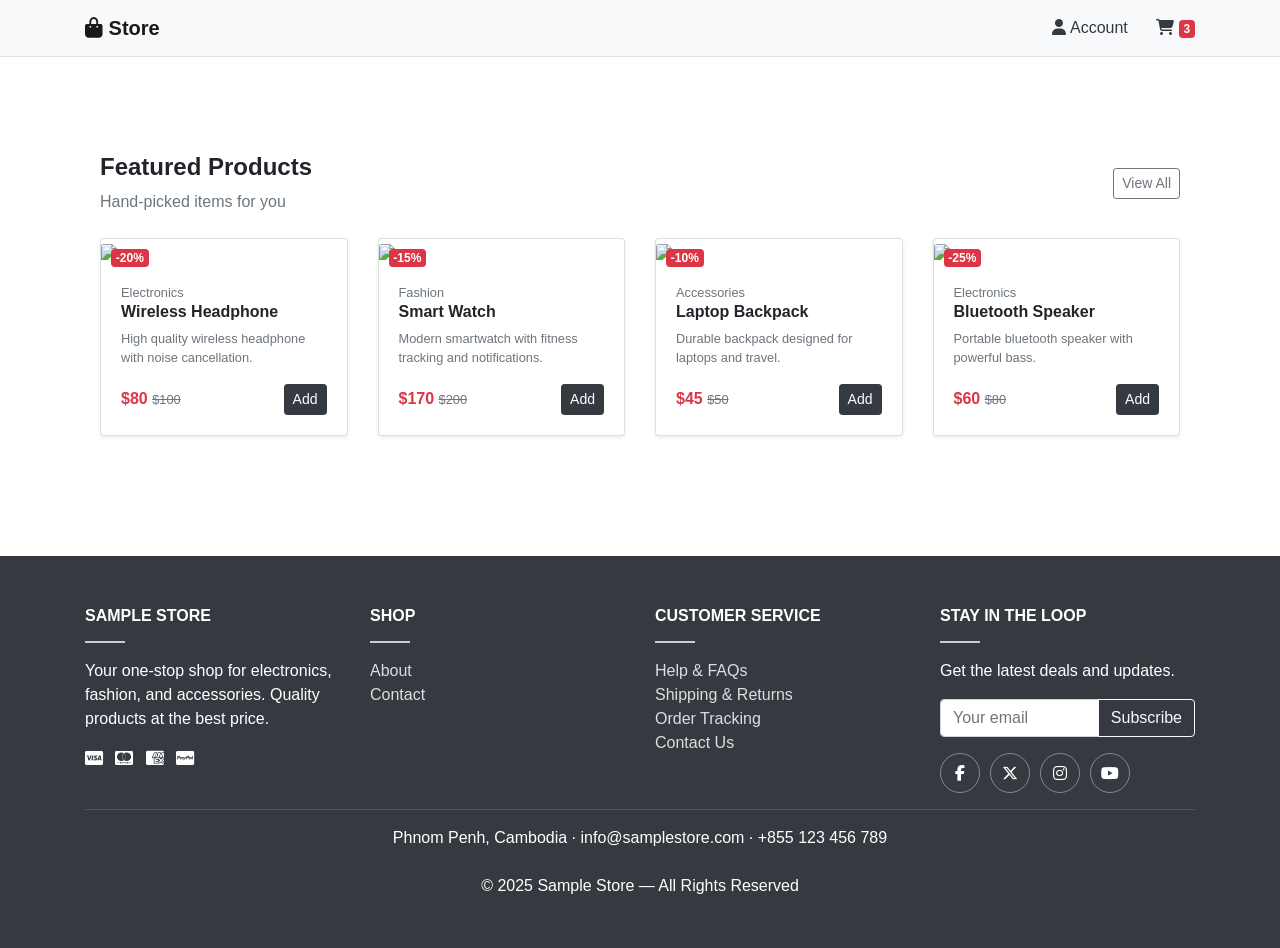
==== index.html @ 9f3ad3d3 "Add files via upload" ====
<!DOCTYPE html>
<html lang="en">
<head>
    <meta charset="UTF-8">
    <meta name="viewport" content="width=device-width, initial-scale=1">
    <title>Store</title>

    <link rel="stylesheet" href="https://cdn.jsdelivr.net/npm/bootstrap@4.6.2/dist/css/bootstrap.min.css">
    <link rel="stylesheet" href="https://cdnjs.cloudflare.com/ajax/libs/font-awesome/6.5.0/css/all.min.css">
    <link rel="stylesheet" href="style.css">
</head>

<body>

<!-- NAVBAR -->

<nav class="navbar navbar-light bg-light border-bottom">

    <div class="container">

        <a class="navbar-brand font-weight-bold">
            <i class="fa fa-shopping-bag"></i> Store
        </a>

        <div>

            <a class="mr-4 text-dark">
                <i class="fa fa-user"></i> Account
            </a>

            <a class="text-dark">
                <i class="fa fa-shopping-cart"></i>
                <span class="badge badge-danger">3</span>
            </a>

        </div>

    </div>

</nav>


<!-- FEATURED PRODUCTS -->

<section class="py-5">
    <div class="container">
        <section class="py-5">
            <div class="container">
                <div class="d-flex justify-content-between align-items-center mb-4">
                    <div>
                        <h4 class="font-weight-bold">Featured Products</h4>
                        <p class="text-muted mb-0">Hand-picked items for you</p>
                    </div>
                    <button class="btn btn-outline-secondary btn-sm">View All</button>
                </div>
                <div class="row">

                    <!-- PRODUCT 1 -->
                    <div class="col-md-3 mb-4">

                        <div class="card h-100 shadow-sm">

                            <div class="position-relative">

                                <img src="image/1.webp"
                                     class="card-img-top">

                                <span class="badge badge-danger position-absolute"
                                      style="top:10px;left:10px">
                                -20%
                                </span>

                            </div>

                            <div class="card-body d-flex flex-column">

                                <small class="text-muted">Electronics</small>

                                <h6 class="font-weight-bold">Wireless Headphone</h6>

                                <p class="text-muted small flex-grow-1">
                                    High quality wireless headphone with noise cancellation.
                                </p>

                                <div class="d-flex justify-content-between align-items-center">

                                    <div>

                                        <span class="text-danger font-weight-bold">$80</span>
                                        <small class="text-muted">
                                            <del>$100</del>
                                        </small>

                                    </div>

                                    <button class="btn btn-sm btn-dark">
                                        Add
                                    </button>

                                </div>

                            </div>

                        </div>

                    </div>
                    <!-- PRODUCT 2 -->
                    <div class="col-md-3 mb-4">
                        <div class="card h-100 shadow-sm">

                            <div class="position-relative">

                                 <img src="image/smart_watch.png"
                                     class="card-img-top">

                                <span class="badge badge-danger position-absolute"
                                      style="top:10px;left:10px">
-15%
</span>

                            </div>

                            <div class="card-body d-flex flex-column">

                                <small class="text-muted">Fashion</small>

                                <h6 class="font-weight-bold">Smart Watch</h6>

                                <p class="text-muted small flex-grow-1">
                                    Modern smartwatch with fitness tracking and notifications.
                                </p>

                                <div class="d-flex justify-content-between align-items-center">

                                    <div>

                                        <span class="text-danger font-weight-bold">$170</span>
                                        <small class="text-muted">
                                            <del>$200</del>
                                        </small>

                                    </div>

                                    <button class="btn btn-sm btn-dark">
                                        Add
                                    </button>

                                </div>

                            </div>

                        </div>

                    </div>
                    <!-- PRODUCT 3 -->
                    <div class="col-md-3 mb-4">

                        <div class="card h-100 shadow-sm">

                            <div class="position-relative">

                                <img src="image/bag.jpg"
                                     class="card-img-top">

                                <span class="badge badge-danger position-absolute"
                                      style="top:10px;left:10px">
-10%
</span>

                            </div>

                            <div class="card-body d-flex flex-column">

                                <small class="text-muted">Accessories</small>

                                <h6 class="font-weight-bold">Laptop Backpack</h6>

                                <p class="text-muted small flex-grow-1">
                                    Durable backpack designed for laptops and travel.
                                </p>

                                <div class="d-flex justify-content-between align-items-center">

                                    <div>

                                        <span class="text-danger font-weight-bold">$45</span>
                                        <small class="text-muted">
                                            <del>$50</del>
                                        </small>

                                    </div>

                                    <button class="btn btn-sm btn-dark">
                                        Add
                                    </button>

                                </div>

                            </div>

                        </div>

                    </div>
                    <!-- PRODUCT 4 -->
                    <div class="col-md-3 mb-4">
                        <div class="card h-100 shadow-sm">
                            <div class="position-relative">
                                 <img src="image/speaker.jpg"
                                     class="card-img-top">

                                <span class="badge badge-danger position-absolute"
                                      style="top:10px;left:10px">
-25%
</span>

                            </div>

                            <div class="card-body d-flex flex-column">

                                <small class="text-muted">Electronics</small>

                                <h6 class="font-weight-bold">Bluetooth Speaker</h6>

                                <p class="text-muted small flex-grow-1">
                                    Portable bluetooth speaker with powerful bass.
                                </p>

                                <div class="d-flex justify-content-between align-items-center">

                                    <div>

                                        <span class="text-danger font-weight-bold">$60</span>
                                        <small class="text-muted">
                                            <del>$80</del>
                                        </small>

                                    </div>

                                    <button class="btn btn-sm btn-dark">
                                        Add
                                    </button>

                                </div>

                            </div>

                        </div>

                    </div>
                </div>
            </div>
        </section>
    </div>
</section>


<!-- FOOTER -->
<footer class="footer">
    <div class="container">
        <div class="row">
            <!-- STORE -->
            <div class="col-md-3">
                <h6 class="font-weight-bold">SAMPLE STORE</h6>
                <hr style="width:40px;border-top:2px solid #ccc;margin-left:0">

                <p>
                    Your one-stop shop for electronics,
                    fashion, and accessories. Quality
                    products at the best price.
                </p>

                <i class="fab fa-cc-visa mr-2"></i>
                <i class="fab fa-cc-mastercard mr-2"></i>
                <i class="fab fa-cc-amex mr-2"></i>
                <i class="fab fa-cc-paypal"></i>

            </div>


            <!-- SHOP -->

            <div class="col-md-3">

                <h6 class="font-weight-bold">SHOP</h6>
                <hr style="width:40px;border-top:2px solid #ccc;margin-left:0">

                <ul class="list-unstyled">

                    <li><a href="#">About</a></li>
                    <li><a href="#">Contact</a></li>

                </ul>

            </div>


            <!-- CUSTOMER SERVICE -->

            <div class="col-md-3">

                <h6 class="font-weight-bold">CUSTOMER SERVICE</h6>
                <hr style="width:40px;border-top:2px solid #ccc;margin-left:0">

                <ul class="list-unstyled">

                    <li><a href="#">Help & FAQs</a></li>
                    <li><a href="#">Shipping & Returns</a></li>
                    <li><a href="#">Order Tracking</a></li>
                    <li><a href="#">Contact Us</a></li>

                </ul>

            </div>


            <!-- SUBSCRIBE -->

            <div class="col-md-3">

                <h6 class="font-weight-bold">STAY IN THE LOOP</h6>
                <hr style="width:40px;border-top:2px solid #ccc;margin-left:0">

                <p>Get the latest deals and updates.</p>

                <div class="input-group mb-3">

                    <input type="email" class="form-control" placeholder="Your email">

                    <div class="input-group-append">
                        <button class="btn btn-outline-light">Subscribe</button>
                    </div>

                </div>


                <div class="d-flex">

                    <div class="social-icon"><i class="fab fa-facebook-f"></i></div>
                    <div class="social-icon"><i class="fab fa-x-twitter"></i></div>
                    <div class="social-icon"><i class="fab fa-instagram"></i></div>
                    <div class="social-icon"><i class="fab fa-youtube"></i></div>

                </div>

            </div>


        </div>


        <hr style="border-color:#555">

        <div class="text-center">

            Phnom Penh, Cambodia · info@samplestore.com · +855 123 456 789

            <br><br>

            © 2025 Sample Store — All Rights Reserved

        </div>

    </div>

</footer>
</body>
</html>
---- style.css ----
.featured-box {
    height: 120px;
    border: 3px solid #7b1e16;
    border-radius: 6px;
}

.footer {
    background: #343a40;
    color: white;
    padding: 50px 0;
}

.footer a {
    color: #ddd;
}

.footer a:hover {
    color: white;
    text-decoration: none;
}

.social-icon {
    width: 40px;
    height: 40px;
    border-radius: 50%;
    border: 1px solid #888;
    display: flex;
    align-items: center;
    justify-content: center;
    margin-right: 10px;
}
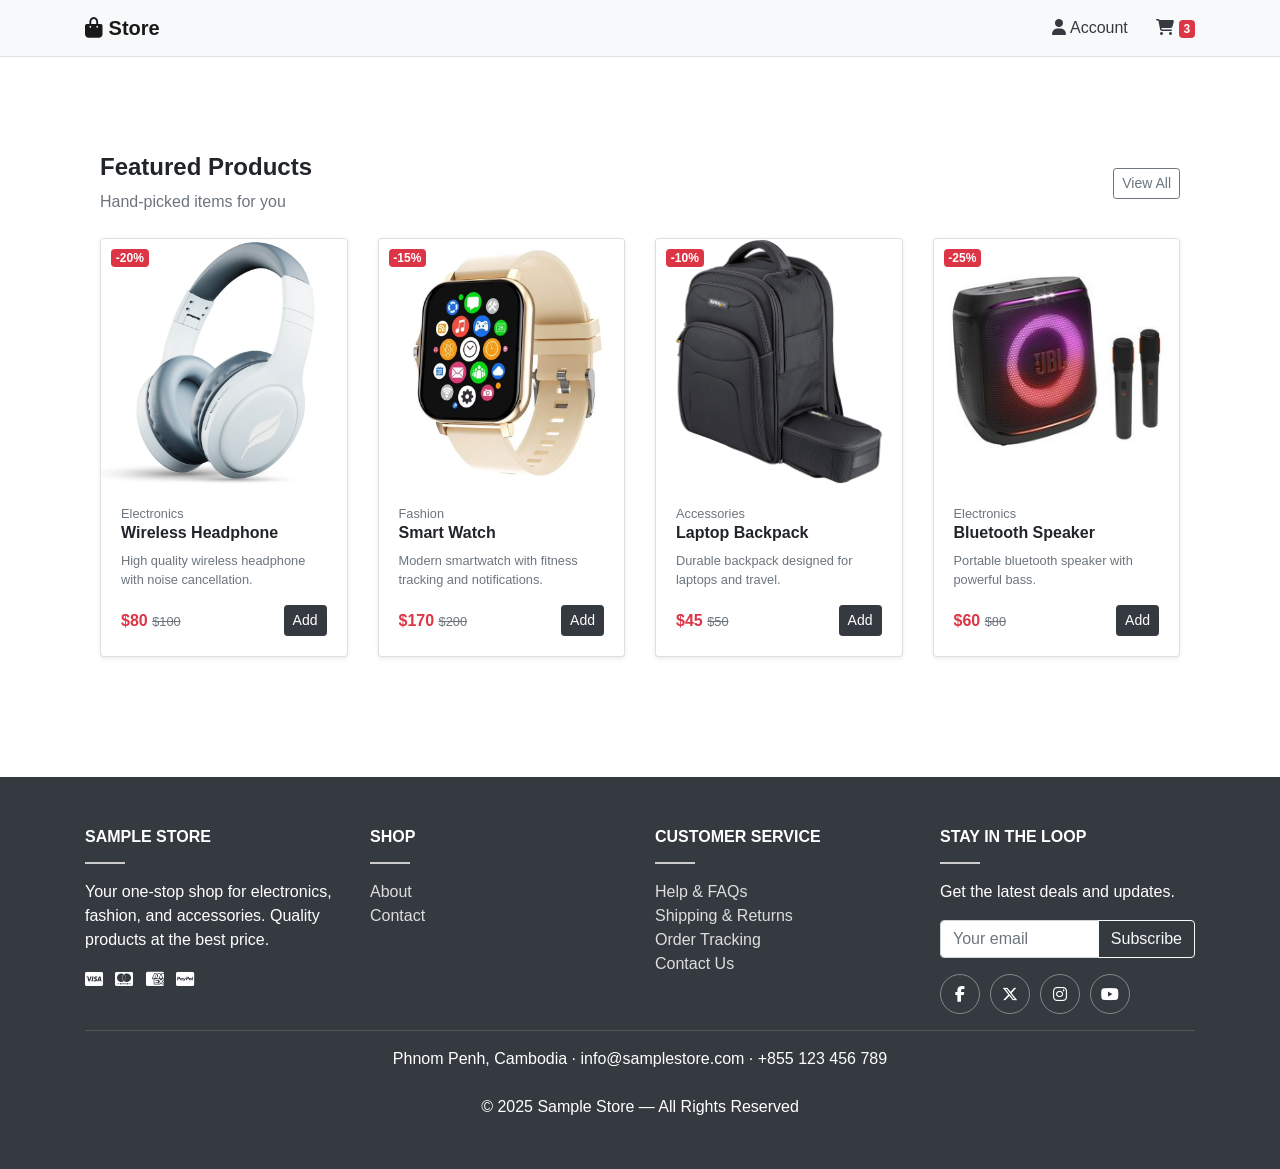
==== commit cb2038f0: "Add files via upload" ====
--- a/index.html
+++ b/index.html
@@ -18,17 +18,17 @@
 
     <div class="container">
 
-        <a class="navbar-brand font-weight-bold">
+        <a href="index.html" class="navbar-brand font-weight-bold">
             <i class="fa fa-shopping-bag"></i> Store
         </a>
 
         <div>
 
-            <a class="mr-4 text-dark">
+            <a href="checkout.html" class="mr-4 text-dark">
                 <i class="fa fa-user"></i> Account
             </a>
 
-            <a class="text-dark">
+            <a href="cart.html" class="text-dark">
                 <i class="fa fa-shopping-cart"></i>
                 <span class="badge badge-danger">3</span>
             </a>
@@ -93,9 +93,9 @@
 
                                     </div>
 
-                                    <button class="btn btn-sm btn-dark">
+                                    <a href="cart.html" class="btn btn-sm btn-dark">
                                         Add
-                                    </button>
+                                    </a>
 
                                 </div>
 
@@ -141,9 +141,9 @@
 
                                     </div>
 
-                                    <button class="btn btn-sm btn-dark">
+                                    <a href="cart.html" class="btn btn-sm btn-dark">
                                         Add
-                                    </button>
+                                    </a>
 
                                 </div>
 
@@ -190,9 +190,9 @@
 
                                     </div>
 
-                                    <button class="btn btn-sm btn-dark">
+                                    <a href="cart.html" class="btn btn-sm btn-dark">
                                         Add
-                                    </button>
+                                    </a>
 
                                 </div>
 
@@ -236,9 +236,9 @@
 
                                     </div>
 
-                                    <button class="btn btn-sm btn-dark">
+                                    <a href="cart.html" class="btn btn-sm btn-dark">
                                         Add
-                                    </button>
+                                    </a>
 
                                 </div>
 
